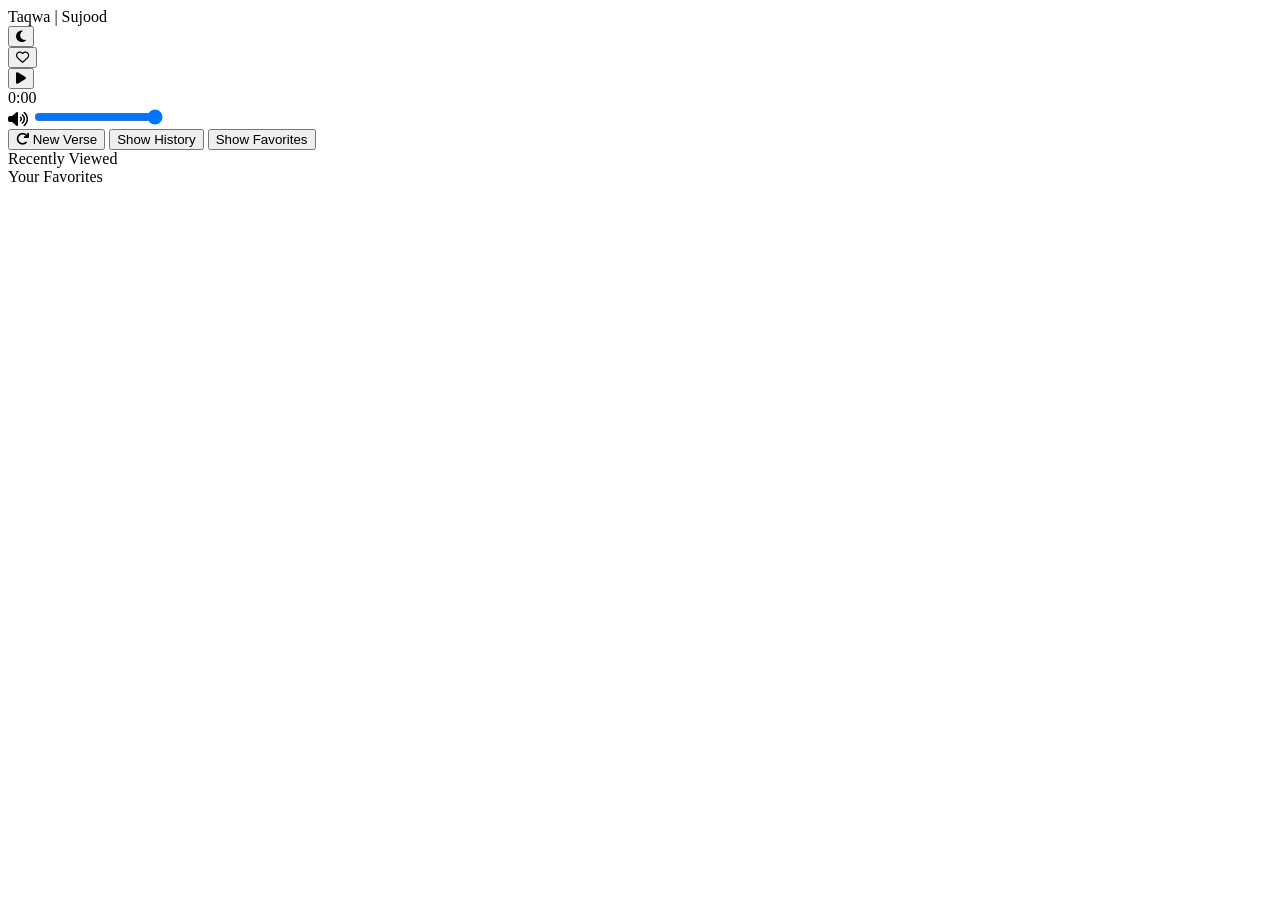
==== index.html @ 34ccc7b7 "Reformed Index" ====
<!DOCTYPE html>
<meta charset="UTF-8">
    <meta name="viewport" content="width=device-width, initial-scale=1.0">
    <title>Taqwa | Sujood</title>
    <meta http-equiv="Content-Security-Policy" content="
        default-src 'self';
        style-src 'self' https://fonts.googleapis.com https://cdnjs.cloudflare.com;
        font-src 'self' https://fonts.gstatic.com https://cdnjs.cloudflare.com;
        script-src 'self';
        media-src 'self' https://cdn.islamic.network;
        connect-src 'self' https://api.alquran.cloud;
    ">
    <link href="https://fonts.googleapis.com/css2?family=Noto+Naskh+Arabic:wght@400;500;600;700&display=swap" rel="stylesheet">
    <link href="https://cdnjs.cloudflare.com/ajax/libs/font-awesome/6.4.0/css/all.min.css" rel="stylesheet">
    <link rel="stylesheet" href="styles.css">
</head>
<body>
    <div class="container">
        <div class="header">
            <div class="app-title">Taqwa | Sujood</div>
            <div class="header-actions">
                <button class="theme-toggle icon-button" id="theme-toggle">
                    <i class="fas fa-moon"></i>
                </button>
            </div>
        </div>

        <div class="verse-card" id="verse-card">
            <div class="verse-header">
                <div class="reference-text" id="verse-reference"></div>
                <button class="favorite-btn icon-button" id="favorite-btn">
                    <i class="far fa-heart"></i>
                </button>
            </div>
            <div class="arabic-text" id="verse-text"></div>
            <div class="translation-text" id="verse-translation"></div>
            <div class="audio-player">
                <button class="audio-control" id="play-btn">
                    <i class="fas fa-play"></i>
                </button>
                <div class="progress-container">
                    <div class="progress-bar" id="progress-bar"></div>
                </div>
                <div class="time-display" id="current-time">0:00</div>
                <div class="volume-control">
                    <i class="fas fa-volume-up"></i>
                    <input type="range" min="0" max="1" step="0.01" value="1" id="volume-slider">
                </div>
            </div>
            <audio id="verse-audio" preload="auto"></audio>
        </div>

        <div class="action-buttons">
            <button class="ios-button" id="generate-btn">
                <i class="fas fa-redo"></i> New Verse
            </button>
            <button class="ios-button secondary" id="history-toggle">
                Show History
            </button>
            <button class="ios-button secondary" id="favorites-toggle">
                Show Favorites
            </button>
        </div>

        <div class="history-section" id="history-section">
            <div class="history-title">Recently Viewed</div>
            <div class="history-list" id="history-list"></div>
        </div>

        <div class="favorites-section" id="favorites-section">
            <div class="favorites-title">Your Favorites</div>
            <div class="favorites-list" id="favorites-list"></div>
        </div>

        <div class="loading-overlay" id="loader">
            <div class="activity-indicator"></div>
        </div>
    </div>

    <script src="script.js"></script>
</body>
</html>
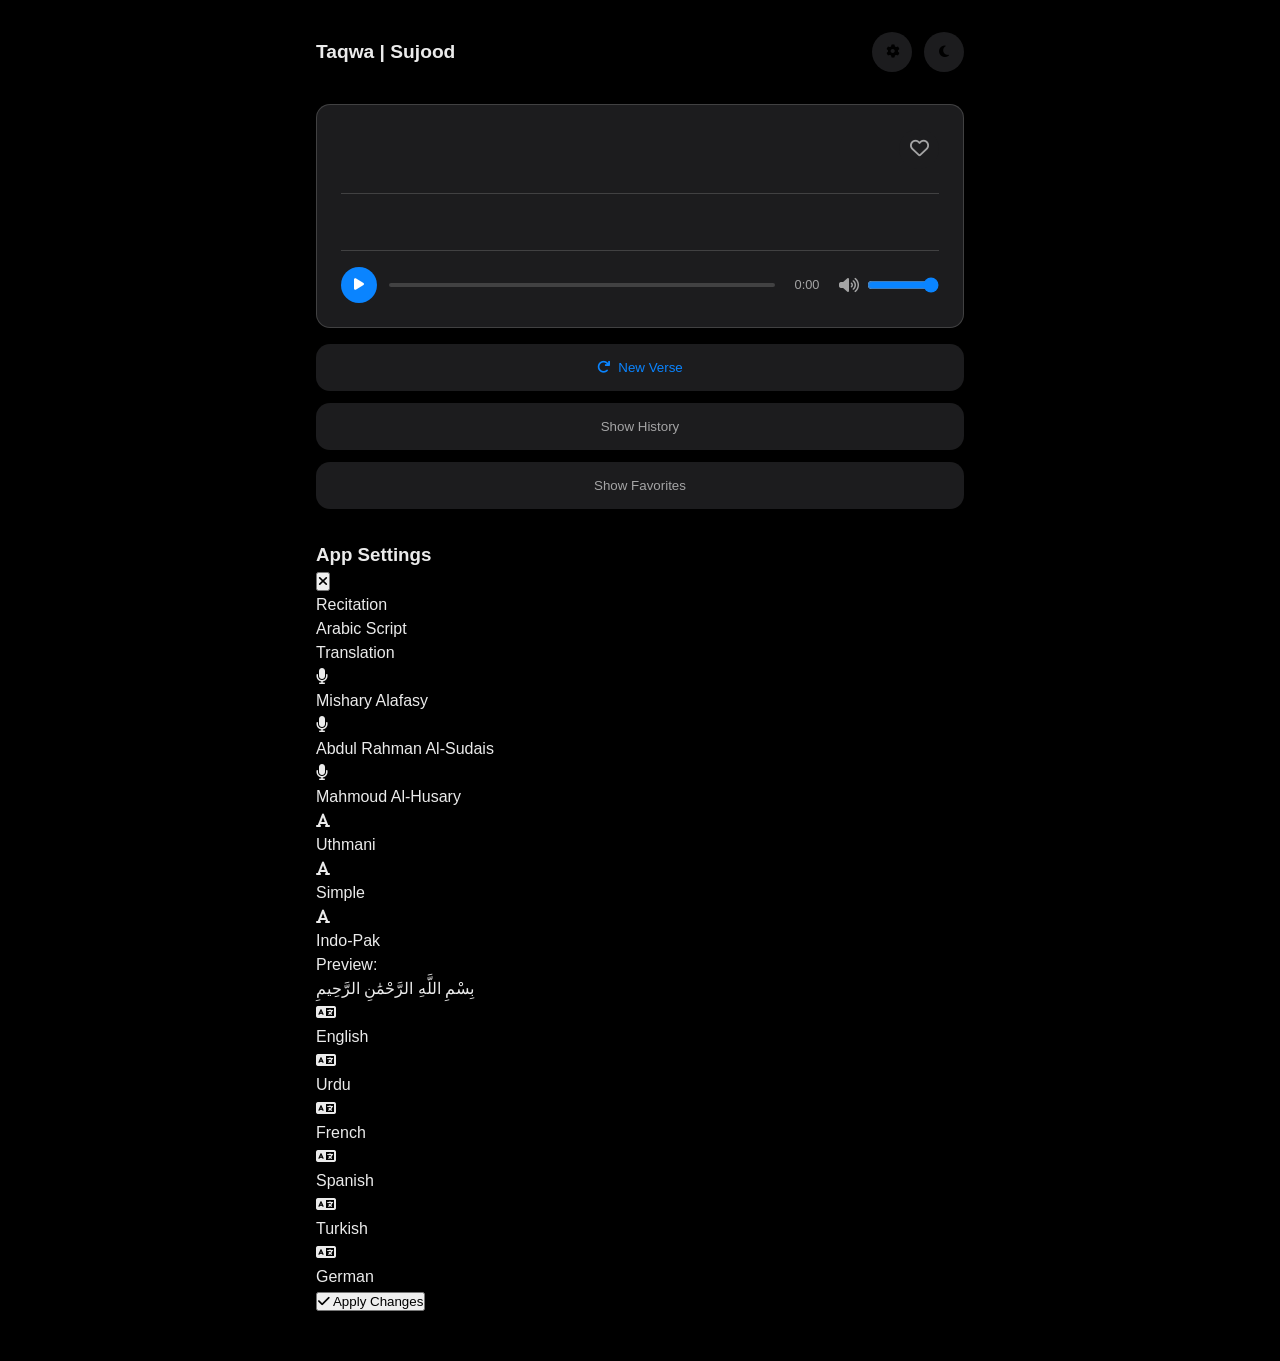
==== commit ce4fde27: "Update index.html" ====
--- a/index.html
+++ b/index.html
@@ -7,19 +7,23 @@
         style-src 'self' https://fonts.googleapis.com https://cdnjs.cloudflare.com;
         font-src 'self' https://fonts.gstatic.com https://cdnjs.cloudflare.com;
         script-src 'self';
-        media-src 'self' https://cdn.islamic.network;
-        connect-src 'self' https://api.alquran.cloud;
+        media-src 'self' https://cdn.islamic.network https://api.alquran.cloud;
+        connect-src 'self' https://api.alquran.cloud https://cdn.islamic.network;
     ">
     <link href="https://fonts.googleapis.com/css2?family=Noto+Naskh+Arabic:wght@400;500;600;700&display=swap" rel="stylesheet">
+    <link href="https://fonts.googleapis.com/css2?family=Lateef:wght@400;600;700&display=swap" rel="stylesheet">
     <link href="https://cdnjs.cloudflare.com/ajax/libs/font-awesome/6.4.0/css/all.min.css" rel="stylesheet">
-    <link rel="stylesheet" href="styles.css">
+    <link rel="stylesheet" href="src/css/styles.css">
 </head>
 <body>
     <div class="container">
         <div class="header">
             <div class="app-title">Taqwa | Sujood</div>
             <div class="header-actions">
-                <button class="theme-toggle icon-button" id="theme-toggle">
+                <button class="icon-button" id="settings-btn">
+                    <i class="fas fa-cog"></i>
+                </button>
+                <button class="icon-button" id="theme-toggle">
                     <i class="fas fa-moon"></i>
                 </button>
             </div>
@@ -75,6 +79,123 @@
         <div class="loading-overlay" id="loader">
             <div class="activity-indicator"></div>
         </div>
+
+        <div class="settings-modal" id="settings-modal">
+            <div class="settings-content">
+                <div class="settings-header">
+                    <h3>App Settings</h3>
+                    <button class="close-btn" id="close-settings">
+                        <i class="fas fa-times"></i>
+                    </button>
+                </div>
+                
+                <div class="settings-tabs">
+                    <div class="tab active" data-tab="recitation">Recitation</div>
+                    <div class="tab" data-tab="script">Arabic Script</div>
+                    <div class="tab" data-tab="translation">Translation</div>
+                </div>
+                
+                <div class="tab-content active" id="recitation-tab">
+                    <div class="setting-options">
+                        <div class="option-card" data-value="ar.alafasy">
+                            <div class="option-icon">
+                                <i class="fas fa-microphone"></i>
+                            </div>
+                            <div class="option-label">Mishary Alafasy</div>
+                        </div>
+                        <div class="option-card" data-value="ar.abdulsamad">
+                            <div class="option-icon">
+                                <i class="fas fa-microphone"></i>
+                            </div>
+                            <div class="option-label">Abdul Rahman Al-Sudais</div>
+                        </div>
+                        <div class="option-card" data-value="ar.husary">
+                            <div class="option-icon">
+                                <i class="fas fa-microphone"></i>
+                            </div>
+                            <div class="option-label">Mahmoud Al-Husary</div>
+                        </div>
+                    </div>
+                </div>
+                
+                <div class="tab-content" id="script-tab">
+                    <div class="setting-options">
+                        <div class="option-card" data-value="ar.uthmani">
+                            <div class="option-icon">
+                                <i class="fas fa-font"></i>
+                            </div>
+                            <div class="option-label">Uthmani</div>
+                        </div>
+                        <div class="option-card" data-value="ar.simple">
+                            <div class="option-icon">
+                                <i class="fas fa-font"></i>
+                            </div>
+                            <div class="option-label">Simple</div>
+                        </div>
+                        <div class="option-card" data-value="ar.indopak">
+                            <div class="option-icon">
+                                <i class="fas fa-font"></i>
+                            </div>
+                            <div class="option-label">Indo-Pak</div>
+                        </div>
+                    </div>
+                    
+                    <div class="font-preview">
+                        <div class="preview-label">Preview:</div>
+                        <div class="arabic-preview" id="arabic-preview">
+                            بِسْمِ اللَّهِ الرَّحْمَٰنِ الرَّحِيمِ
+                        </div>
+                    </div>
+                </div>
+                
+                <div class="tab-content" id="translation-tab">
+                    <div class="setting-options">
+                        <div class="option-card" data-value="en.sahih">
+                            <div class="option-icon">
+                                <i class="fas fa-language"></i>
+                            </div>
+                            <div class="option-label">English</div>
+                        </div>
+                        <div class="option-card" data-value="ur.maududi">
+                            <div class="option-icon">
+                                <i class="fas fa-language"></i>
+                            </div>
+                            <div class="option-label">Urdu</div>
+                        </div>
+                        <div class="option-card" data-value="fr.hamidullah">
+                            <div class="option-icon">
+                                <i class="fas fa-language"></i>
+                            </div>
+                            <div class="option-label">French</div>
+                        </div>
+                        <div class="option-card" data-value="es.cortes">
+                            <div class="option-icon">
+                                <i class="fas fa-language"></i>
+                            </div>
+                            <div class="option-label">Spanish</div>
+                        </div>
+                        <div class="option-card" data-value="tr.yazir">
+                            <div class="option-icon">
+                                <i class="fas fa-language"></i>
+                            </div>
+                            <div class="option-label">Turkish</div>
+                        </div>
+                        <div class="option-card" data-value="de.bubenheim">
+                            <div class="option-icon">
+                                <i class="fas fa-language"></i>
+                            </div>
+                            <div class="option-label">German</div>
+                        </div>
+                    </div>
+                </div>
+                
+                <div class="settings-actions">
+                    <button class="save-btn" id="save-settings">
+                        <i class="fas fa-check"></i> Apply Changes
+                    </button>
+                </div>
+            </div>
+        </div>
     </div>
 
     <script src="script.js"></script>
--- a/src/css/styles.css
+++ b/src/css/styles.css
@@ -0,0 +1,464 @@
+:root {
+    --bg: #000000;
+    --surface: #1c1c1e;
+    --text: rgba(255, 255, 255, 0.92);
+    --text-secondary: rgba(255, 255, 255, 0.6);
+    --accent: #0a84ff;
+    --accent-light: #5da9ff;
+    --separator: rgba(255, 255, 255, 0.16);
+    --success: #4CAF50;
+    --error: #FF4444;
+    --radius: 14px;
+    --radius-sm: 8px;
+}
+
+[data-theme="light"] {
+    --bg: #ffffff;
+    --surface: rgba(231, 231, 231, 0.467);
+    --text: rgba(0, 0, 0, 0.92);
+    --text-secondary: rgba(0, 0, 0, 0.6);
+    --separator: rgba(0, 0, 0, 0.12);
+    --accent-light: #4d9fff;
+}
+
+* {
+    margin: 0;
+    padding: 0;
+    box-sizing: border-box;
+    -webkit-tap-highlight-color: transparent;
+}
+
+html {
+    -webkit-text-size-adjust: 100%;
+    -ms-text-size-adjust: 100%;
+    text-size-adjust: 100%;
+}
+
+body {
+    background: var(--bg);
+    color: var(--text);
+    font-family: -apple-system, BlinkMacSystemFont, 'Inter', sans-serif;
+    line-height: 1.5;
+    min-height: 100vh;
+    text-rendering: optimizeLegibility;
+    -webkit-font-smoothing: antialiased;
+    -moz-osx-font-smoothing: grayscale;
+    padding-bottom: 2rem;
+}
+
+.container {
+    max-width: 680px;
+    margin: 0 auto;
+    padding: 1rem;
+}
+
+.header {
+    display: flex;
+    justify-content: space-between;
+    align-items: center;
+    padding: 1rem 0;
+    margin-bottom: 1rem;
+}
+
+.header-actions {
+    display: flex;
+    gap: 0.75rem;
+}
+
+.app-title {
+    font-size: 1.2rem;
+    font-weight: 600;
+}
+
+.icon-button {
+    background: var(--surface);
+    border: none;
+    width: 40px;
+    height: 40px;
+    border-radius: 50%;
+    display: flex;
+    align-items: center;
+    justify-content: center;
+    cursor: pointer;
+    transition: all 0.2s ease;
+}
+
+.icon-button:hover {
+    transform: scale(1.08);
+}
+
+.theme-toggle {
+    background: var(--surface);
+    border: none;
+    padding: 0.75rem;
+    border-radius: var(--radius);
+    cursor: pointer;
+    transition: transform 0.2s ease;
+}
+
+.theme-toggle:hover {
+    transform: scale(1.05);
+}
+
+.verse-card {
+    background: var(--surface);
+    border-radius: var(--radius);
+    padding: 1.5rem;
+    margin-bottom: 1rem;
+    border: 0.5px solid var(--separator);
+    position: relative;
+}
+
+.verse-header {
+    display: flex;
+    justify-content: space-between;
+    align-items: center;
+    margin-bottom: 1rem;
+}
+
+.favorite-btn {
+    color: var(--text-secondary);
+    font-size: 1.2rem;
+}
+
+.favorite-btn.active {
+    color: var(--error);
+}
+
+.reference-text {
+    font-size: 0.9rem;
+    color: var(--text-secondary);
+    font-weight: 500;
+}
+
+.arabic-text {
+    font-family: 'Noto Naskh Arabic', 'Arial', 'Tahoma', serif;
+    font-size: clamp(1.8rem, 6vw, 2.4rem);
+    line-height: 2.2;
+    direction: rtl;
+    text-align: right;
+    font-variant-ligatures: common-ligatures;
+    -webkit-font-smoothing: antialiased;
+    text-rendering: optimizeLegibility;
+    letter-spacing: -0.3px;
+    word-spacing: -2px;
+    margin-bottom: 1.5rem;
+}
+
+.translation-text {
+    color: var(--text);
+    line-height: 1.6;
+    padding: 1rem 0;
+    border-top: 0.5px solid var(--separator);
+    margin-bottom: 1rem;
+}
+
+.action-buttons {
+    display: flex;
+    flex-direction: column;
+    gap: 0.75rem;
+    margin-top: 1rem;
+}
+
+.ios-button {
+    background: var(--surface);
+    color: var(--accent);
+    border: none;
+    padding: 1rem;
+    border-radius: var(--radius);
+    width: 100%;
+    font-weight: 500;
+    cursor: pointer;
+    transition: all 0.2s ease;
+    display: flex;
+    align-items: center;
+    justify-content: center;
+    gap: 0.5rem;
+}
+
+.ios-button:active {
+    opacity: 0.8;
+}
+
+.secondary {
+    background: var(--surface) !important;
+    color: var(--text-secondary) !important;
+}
+
+.history-section, .favorites-section {
+    margin-top: 1rem;
+    max-height: 0;
+    overflow: hidden;
+    opacity: 0;
+    transition: all 0.3s cubic-bezier(0.4, 0, 0.2, 1);
+}
+
+.history-section.visible, .favorites-section.visible {
+    max-height: 1000px;
+    opacity: 1;
+    margin-top: 2rem;
+}
+
+.history-title, .favorites-title {
+    font-size: 1rem;
+    color: var(--text-secondary);
+    margin-bottom: 0.5rem;
+}
+
+.history-list, .favorites-list {
+    display: grid;
+    gap: 1rem;
+    max-height: 600px;
+    overflow-y: auto;
+}
+
+.history-item, .favorite-item {
+    background: var(--surface);
+    padding: 1rem;
+    border-radius: var(--radius);
+    border: 0.5px solid var(--separator);
+    animation: slideIn 0.3s ease;
+    position: relative;
+}
+
+.history-header, .favorite-header {
+    display: flex;
+    gap: 0.5rem;
+    margin-bottom: 0.5rem;
+    align-items: center;
+}
+
+.history-index, .favorite-index {
+    color: var(--accent);
+    font-weight: 500;
+}
+
+.history-arabic, .favorite-arabic {
+    font-family: 'Noto Naskh Arabic', 'Arial', 'Tahoma', serif;
+    font-size: 1.4rem;
+    text-align: right;
+    direction: rtl;
+    margin: 0.5rem 0;
+}
+
+.history-translation, .favorite-translation {
+    color: var(--text-secondary);
+    font-size: 0.9rem;
+    line-height: 1.4;
+}
+
+.fonts-loaded .arabic-text {
+    visibility: visible;
+    opacity: 1;
+    transition: opacity 0.3s ease;
+}
+
+.loading-overlay {
+    position: fixed;
+    top: 0;
+    left: 0;
+    right: 0;
+    bottom: 0;
+    background: rgba(var(--bg), 0.8);
+    display: none;
+    justify-content: center;
+    align-items: center;
+    backdrop-filter: blur(10px);
+    z-index: 100;
+}
+
+.activity-indicator {
+    width: 32px;
+    height: 32px;
+    border: 3px solid var(--accent);
+    border-top-color: transparent;
+    border-radius: 50%;
+    animation: spin 1s linear infinite;
+}
+
+/* Audio Player Styles */
+.audio-player {
+    margin-top: 1.5rem;
+    border-top: 0.5px solid var(--separator);
+    padding-top: 1rem;
+    display: flex;
+    align-items: center;
+    gap: 0.75rem;
+}
+
+.audio-control {
+    background: var(--accent);
+    color: white;
+    border: none;
+    width: 36px;
+    height: 36px;
+    border-radius: 50%;
+    display: flex;
+    align-items: center;
+    justify-content: center;
+    cursor: pointer;
+}
+
+.progress-container {
+    flex: 1;
+    height: 4px;
+    background: var(--separator);
+    border-radius: 2px;
+    overflow: hidden;
+    position: relative;
+}
+
+.progress-bar {
+    height: 100%;
+    background: var(--accent);
+    width: 0%;
+    border-radius: 2px;
+    transition: width 0.1s linear;
+}
+
+.time-display {
+    min-width: 40px;
+    font-size: 0.8rem;
+    color: var(--text-secondary);
+    text-align: center;
+}
+
+.volume-control {
+    display: flex;
+    align-items: center;
+    gap: 0.5rem;
+    width: 100px;
+}
+
+.volume-control i {
+    color: var(--text-secondary);
+}
+
+.volume-control input {
+    width: 100%;
+    accent-color: var(--accent);
+}
+
+.favorite-item .favorite-actions {
+    display: flex;
+    gap: 0.5rem;
+    margin-top: 0.5rem;
+}
+
+.favorite-play {
+    background: var(--accent);
+    color: white;
+    border: none;
+    padding: 0.5rem 1rem;
+    border-radius: var(--radius-sm);
+    font-size: 0.9rem;
+    cursor: pointer;
+    min-height: 36px;
+}
+
+.favorite-remove {
+    background: transparent;
+    color: var(--text-secondary);
+    border: 1px solid var(--separator);
+    padding: 0.5rem 1rem;
+    border-radius: var(--radius-sm);
+    font-size: 0.9rem;
+    cursor: pointer;
+    min-height: 36px;
+}
+
+@keyframes slideIn {
+    from { opacity: 0; transform: translateY(10px); }
+    to { opacity: 1; transform: translateY(0); }
+}
+
+@keyframes spin {
+    to { transform: rotate(360deg); }
+}
+
+@keyframes slideUp {
+    from { transform: translate(-50%, 100%); }
+    to { transform: translate(-50%, 0); }
+}
+
+@keyframes pulse {
+    0% { transform: scale(1); }
+    50% { transform: scale(1.1); }
+    100% { transform: scale(1); }
+}
+
+@media (max-width: 600px) {
+    .arabic-text {
+        font-size: 1.8rem;
+    }
+    
+    .container {
+        padding: 0.5rem;
+    }
+    
+    .audio-player {
+        flex-wrap: wrap;
+    }
+    
+    .progress-container {
+        order: 3;
+        width: 100%;
+        margin-top: 0.5rem;
+    }
+    
+    .volume-control {
+        width: auto;
+        flex: 1;
+    }
+}
+
+.verse-text, .verse-translation, .verse-reference {
+    opacity: 0;
+    transition: opacity 0.5s ease-in;
+}
+.verse-card.loaded .verse-text,
+.verse-card.loaded .verse-translation,
+.verse-card.loaded .verse-reference {
+    opacity: 1;
+}
+
+body {
+    transition: background-color 0.3s ease, color 0.3s ease;
+}
+
+.audio-control.playing {
+    animation: pulse 1.5s infinite;
+}
+@keyframes pulse {
+    0% { transform: scale(1); }
+    50% { transform: scale(1.05); }
+    100% { transform: scale(1); }
+}
+
+.error-notification {
+    position: fixed;
+    bottom: 1rem;
+    left: 50%;
+    transform: translateX(-50%);
+    background: var(--error);
+    color: white;
+    padding: 0.8rem 1.5rem;
+    border-radius: 8px;
+    font-size: 0.9rem;
+    z-index: 1000;
+    animation: slideUp 0.3s ease;
+}
+
+.success-notification {
+    position: fixed;
+    bottom: 1rem;
+    left: 50%;
+    transform: translateX(-50%);
+    background: var(--success);
+    color: white;
+    padding: 0.8rem 1.5rem;
+    border-radius: 8px;
+    font-size: 0.9rem;
+    z-index: 1000;
+    animation: slideUp 0.3s ease;
+}
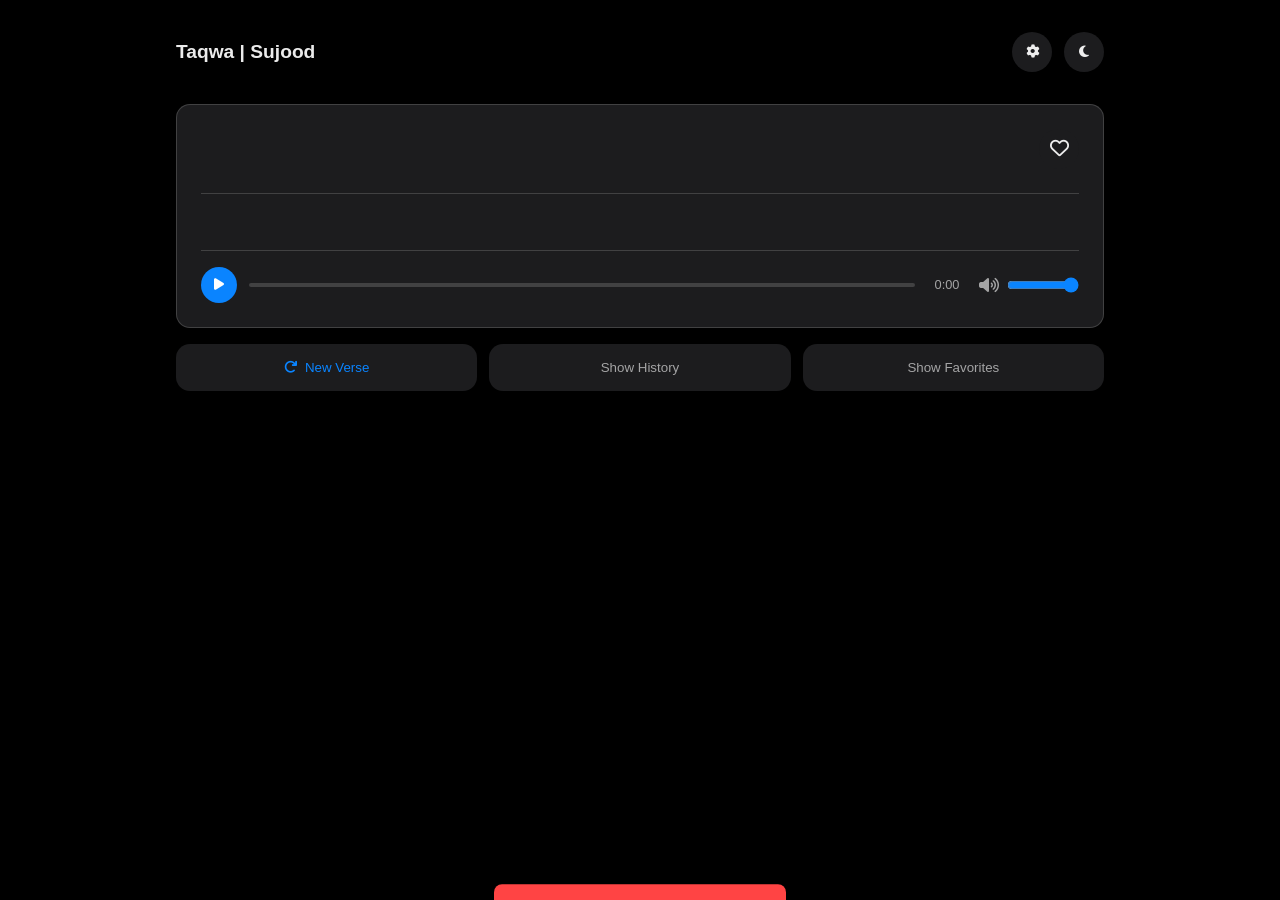
==== commit b3fd819c: "Update index.html" ====
--- a/index.html
+++ b/index.html
@@ -198,6 +198,6 @@
         </div>
     </div>
 
-    <script src="script.js"></script>
+    <script src="src/js/script.js"></script>
 </body>
 </html>
--- a/src/css/styles.css
+++ b/src/css/styles.css
@@ -21,6 +21,18 @@
     --accent-light: #4d9fff;
 }
 
+[data-theme="light"] .settings-content {
+    background: #ffffff;
+    box-shadow: 0 20px 50px rgba(0, 0, 0, 0.1);
+    border: 1px solid rgba(0, 0, 0, 0.1);
+}
+
+.icon-button i,
+.theme-toggle i,
+.close-btn i {
+    color: var(--text);
+}
+
 * {
     margin: 0;
     padding: 0;
@@ -145,6 +157,24 @@
     margin-bottom: 1.5rem;
 }
 
+.arabic-text.uthmani {
+    font-weight: 600;
+    font-size: clamp(2.2rem, 7vw, 2.8rem);
+}
+
+.arabic-text.simple {
+    font-family: 'Lateef', serif;
+    font-weight: 400;
+    font-size: clamp(2.4rem, 7vw, 3rem);
+    letter-spacing: 1px;
+}
+
+.arabic-text.indopak {
+    font-weight: 700;
+    letter-spacing: -1px;
+    font-size: clamp(2.2rem, 7vw, 2.7rem);
+}
+
 .translation-text {
     color: var(--text);
     line-height: 1.6;
@@ -276,7 +306,6 @@
     animation: spin 1s linear infinite;
 }
 
-/* Audio Player Styles */
 .audio-player {
     margin-top: 1.5rem;
     border-top: 0.5px solid var(--separator);
@@ -367,6 +396,270 @@
     min-height: 36px;
 }
 
+.settings-modal {
+    position: fixed;
+    top: 0;
+    left: 0;
+    right: 0;
+    bottom: 0;
+    background: rgba(0, 0, 0, 0.9);
+    display: flex;
+    justify-content: center;
+    align-items: center;
+    z-index: 1000;
+    opacity: 0;
+    pointer-events: none;
+    transition: opacity 0.3s ease;
+    backdrop-filter: blur(10px);
+}
+
+.settings-modal.active {
+    opacity: 1;
+    pointer-events: all;
+}
+
+.settings-content {
+    background: var(--surface);
+    border-radius: 20px;
+    padding: 1.5rem;
+    width: 90%;
+    max-width: 600px;
+    max-height: 90vh;
+    overflow-y: auto;
+    box-shadow: 0 20px 50px rgba(0, 0, 0, 0.5);
+    border: 1px solid rgba(255, 255, 255, 0.1);
+    transform: scale(0.95);
+    transition: transform 0.3s ease;
+}
+
+.settings-modal.active .settings-content {
+    transform: scale(1);
+}
+
+.settings-header {
+    display: flex;
+    justify-content: space-between;
+    align-items: center;
+    margin-bottom: 1.5rem;
+    padding-bottom: 1rem;
+    border-bottom: 1px solid var(--separator);
+}
+
+.settings-header h3 {
+    font-size: 1.5rem;
+    font-weight: 600;
+    color: var(--accent);
+}
+
+.close-btn {
+    background: transparent;
+    border: none;
+    color: var(--text-secondary);
+    font-size: 1.2rem;
+    cursor: pointer;
+    width: 40px;
+    height: 40px;
+    display: flex;
+    align-items: center;
+    justify-content: center;
+    border-radius: 50%;
+    transition: all 0.3s ease;
+}
+
+.close-btn:hover {
+    background: rgba(255, 255, 255, 0.1);
+    transform: rotate(90deg);
+}
+
+.settings-tabs {
+    display: flex;
+    background: rgba(0, 0, 0, 0.1);
+    border-radius: 12px;
+    padding: 0.25rem;
+    margin-bottom: 1.5rem;
+}
+
+.tab {
+    flex: 1;
+    text-align: center;
+    padding: 0.75rem;
+    border-radius: 8px;
+    cursor: pointer;
+    font-weight: 500;
+    transition: all 0.3s ease;
+    color: var(--text-secondary);
+}
+
+.tab.active {
+    background: var(--accent);
+    color: white;
+    box-shadow: 0 4px 10px rgba(10, 132, 255, 0.3);
+}
+
+.tab-content {
+    display: none;
+    animation: fadeIn 0.3s ease;
+}
+
+.tab-content.active {
+    display: block;
+}
+
+.setting-options {
+    display: grid;
+    grid-template-columns: repeat(auto-fill, minmax(140px, 1fr));
+    gap: 0.75rem;
+    margin-bottom: 1rem;
+}
+
+.option-card {
+    background: var(--bg);
+    border-radius: 12px;
+    padding: 1rem;
+    text-align: center;
+    cursor: pointer;
+    transition: all 0.3s ease;
+    border: 1px solid transparent;
+    box-shadow: 0 4px 6px rgba(0, 0, 0, 0.1);
+    position: relative;
+    overflow: hidden;
+}
+
+.option-card:before {
+    content: "";
+    position: absolute;
+    top: 0;
+    left: 0;
+    width: 100%;
+    height: 3px;
+    background: var(--accent);
+    transform: scaleX(0);
+    transform-origin: left;
+    transition: transform 0.3s ease;
+}
+
+.option-card:hover {
+    transform: translateY(-5px);
+    box-shadow: 0 10px 20px rgba(0, 0, 0, 0.2);
+}
+
+.option-card:hover:before {
+    transform: scaleX(1);
+}
+
+.option-card.selected {
+    border-color: var(--accent);
+    background: rgba(10, 132, 255, 0.15);
+    transform: translateY(-5px);
+    box-shadow: 0 10px 20px rgba(0, 0, 0, 0.2);
+}
+
+.option-card.selected:before {
+    transform: scaleX(1);
+}
+
+.option-card.selected .option-icon {
+    color: var(--accent);
+    transform: scale(1.1);
+}
+
+.option-icon {
+    font-size: 1.8rem;
+    margin-bottom: 0.5rem;
+    color: var(--text-secondary);
+    transition: all 0.3s ease;
+}
+
+.option-label {
+    font-size: 0.9rem;
+    font-weight: 500;
+    line-height: 1.3;
+}
+
+.settings-actions {
+    display: flex;
+    margin-top: 1.5rem;
+}
+
+.save-btn {
+    background: var(--accent);
+    color: white;
+    border: none;
+    padding: 1rem;
+    border-radius: 12px;
+    font-weight: 500;
+    cursor: pointer;
+    width: 100%;
+    display: flex;
+    align-items: center;
+    justify-content: center;
+    gap: 0.5rem;
+    font-size: 1rem;
+    transition: all 0.3s ease;
+    box-shadow: 0 4px 15px rgba(10, 132, 255, 0.4);
+}
+
+.save-btn:hover {
+    background: var(--accent-light);
+    transform: translateY(-3px);
+    box-shadow: 0 7px 20px rgba(10, 132, 255, 0.6);
+}
+
+.font-preview {
+    background: rgba(0, 0, 0, 0.1);
+    border-radius: 16px;
+    padding: 1.5rem;
+    margin-top: 1.5rem;
+    border: 1px dashed var(--separator);
+}
+
+.preview-label {
+    font-size: 0.9rem;
+    color: var(--text-secondary);
+    margin-bottom: 0.5rem;
+    text-align: center;
+}
+
+.arabic-preview {
+    font-family: 'Noto Naskh Arabic', serif;
+    font-size: 2.2rem;
+    text-align: center;
+    direction: rtl;
+    line-height: 1.8;
+    padding: 1.5rem;
+    background: var(--bg);
+    border-radius: 16px;
+    border: 1px solid var(--separator);
+    transition: all 0.5s ease;
+    min-height: 120px;
+    display: flex;
+    align-items: center;
+    justify-content: center;
+}
+
+.arabic-preview.uthmani {
+    font-weight: 600;
+    font-size: 2.4rem;
+}
+
+.arabic-preview.simple {
+    font-family: 'Lateef', serif;
+    font-weight: 400;
+    font-size: 2.6rem;
+    letter-spacing: 1px;
+}
+
+.arabic-preview.indopak {
+    font-weight: 700;
+    letter-spacing: -1px;
+    font-size: 2.3rem;
+}
+
+@keyframes fadeIn {
+    from { opacity: 0; transform: translateY(10px); }
+    to { opacity: 1; transform: translateY(0); }
+}
+
 @keyframes slideIn {
     from { opacity: 0; transform: translateY(10px); }
     to { opacity: 1; transform: translateY(0); }
@@ -388,34 +681,90 @@
 }
 
 @media (max-width: 600px) {
+    .container {
+        padding: 0.5rem;
+    }
+
     .arabic-text {
         font-size: 1.8rem;
     }
-    
-    .container {
-        padding: 0.5rem;
-    }
-    
+
+    .action-buttons {
+        flex-direction: column;
+    }
+
     .audio-player {
         flex-wrap: wrap;
     }
-    
+
     .progress-container {
         order: 3;
         width: 100%;
         margin-top: 0.5rem;
     }
-    
+
     .volume-control {
         width: auto;
         flex: 1;
     }
+
+    .settings-content {
+        width: 95%;
+        padding: 1rem;
+    }
+
+    .setting-options {
+        grid-template-columns: repeat(auto-fill, minmax(120px, 1fr));
+    }
+
+    .option-card {
+        padding: 0.75rem;
+    }
+
+    .option-icon {
+        font-size: 1.5rem;
+    }
+
+    .option-label {
+        font-size: 0.8rem;
+    }
+
+    .arabic-preview {
+        font-size: 1.8rem;
+        padding: 1rem;
+    }
+}
+
+@media (min-width: 768px) {
+    .container {
+        max-width: 720px;
+    }
+
+    .action-buttons {
+        flex-direction: row;
+        justify-content: center;
+    }
+
+    .settings-content {
+        max-width: 700px;
+    }
+}
+
+@media (min-width: 1024px) {
+    .container {
+        max-width: 960px;
+    }
+
+    .settings-content {
+        max-width: 800px;
+    }
 }
 
 .verse-text, .verse-translation, .verse-reference {
     opacity: 0;
     transition: opacity 0.5s ease-in;
 }
+
 .verse-card.loaded .verse-text,
 .verse-card.loaded .verse-translation,
 .verse-card.loaded .verse-reference {
@@ -428,11 +777,6 @@
 
 .audio-control.playing {
     animation: pulse 1.5s infinite;
-}
-@keyframes pulse {
-    0% { transform: scale(1); }
-    50% { transform: scale(1.05); }
-    100% { transform: scale(1); }
 }
 
 .error-notification {
